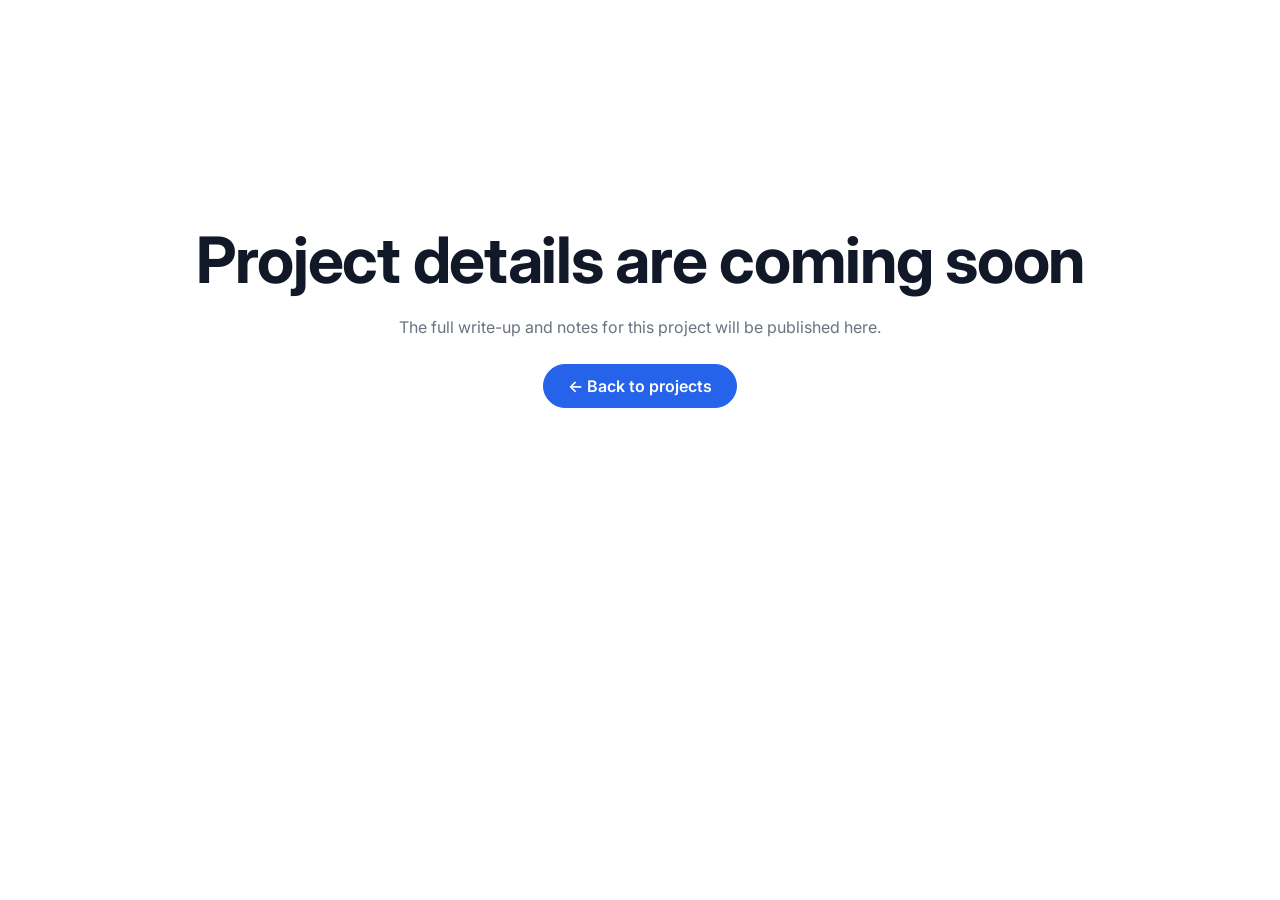
==== public/project.html @ eb695e6f "Phase 0 and 1: data contract, seed content, public homepage" ====
<!DOCTYPE html>
<html lang="en">
<head>
  <meta charset="utf-8">
  <meta name="viewport" content="width=device-width, initial-scale=1">
  <title>Project — Mohaiminul Hassan Sharukh</title>
  <meta name="robots" content="noindex">
  <link rel="icon" href="assets/favicon.svg" type="image/svg+xml">
  <link rel="preconnect" href="https://fonts.googleapis.com">
  <link rel="preconnect" href="https://fonts.gstatic.com" crossorigin>
  <link href="https://fonts.googleapis.com/css2?family=Inter:wght@400;500;600;700&display=swap" rel="stylesheet">
  <link rel="stylesheet" href="style.css">
</head>
<body>
  <main class="stub">
    <div>
      <h1>Project details are coming soon</h1>
      <p>The full write-up and notes for this project will be published here.</p>
      <a class="btn btn-primary" href="index.html#projects">← Back to projects</a>
    </div>
  </main>
</body>
</html>
---- public/style.css ----
/* ==========================================================================
   Design system + reset + base typography
   Shared by all public pages.
   ========================================================================== */

:root {
  --color-bg:        #ffffff;
  --color-surface:   #f8f9fa;   /* card backgrounds */
  --color-border:    #e5e7eb;
  --color-text:      #111827;
  --color-muted:     #6b7280;   /* 4.8:1 on white; don't go lighter for body text */
  --color-accent:    #2563eb;   /* buttons, links, highlights */
  --color-accent-hover: #1d4ed8;
  --color-pill:      #e8ecf1;   /* tag / skill pills */

  --font-sans: 'Inter', system-ui, -apple-system, 'Segoe UI', sans-serif;
  --font-mono: 'JetBrains Mono', 'Fira Code', ui-monospace, Consolas, monospace;

  --radius-sm: 6px;
  --radius-md: 12px;
  --radius-full: 9999px;

  --shadow-card: 0 1px 3px rgba(0, 0, 0, 0.08), 0 4px 16px rgba(0, 0, 0, 0.04);

  --space-1: 0.25rem;
  --space-2: 0.5rem;
  --space-3: 0.75rem;
  --space-4: 1rem;
  --space-6: 1.5rem;
  --space-8: 2rem;
  --space-12: 3rem;
  --space-16: 4rem;

  --container: 1100px;
  --measure: 70ch;
}

/* ---------- Reset ---------- */

*,
*::before,
*::after {
  box-sizing: border-box;
}

* {
  margin: 0;
}

html {
  -webkit-text-size-adjust: 100%;
  scroll-behavior: smooth;
}

@media (prefers-reduced-motion: reduce) {
  html {
    scroll-behavior: auto;
  }
}

body {
  min-height: 100vh;
  background: var(--color-bg);
  color: var(--color-text);
  font-family: var(--font-sans);
  font-size: 1rem;
  line-height: 1.6;
  -webkit-font-smoothing: antialiased;
}

img,
svg,
video {
  display: block;
  max-width: 100%;
  height: auto;
}

input,
button,
textarea,
select {
  font: inherit;
  color: inherit;
}

button {
  cursor: pointer;
}

/* ---------- Typography ---------- */

h1, h2, h3, h4 {
  line-height: 1.2;
  font-weight: 700;
  letter-spacing: -0.02em;
}

h1 { font-size: clamp(2.25rem, 5vw + 1rem, 4rem); }
h2 { font-size: clamp(1.5rem, 2vw + 1rem, 2.25rem); }
h3 { font-size: 1.25rem; }
h4 { font-size: 1.05rem; }

p + p {
  margin-top: var(--space-4);
}

a {
  color: var(--color-accent);
  text-decoration: none;
}

a:hover {
  color: var(--color-accent-hover);
  text-decoration: underline;
}

code,
kbd,
pre {
  font-family: var(--font-mono);
  font-size: 0.9em;
}

:focus-visible {
  outline: 2px solid var(--color-accent);
  outline-offset: 2px;
}

::selection {
  background: rgba(37, 99, 235, 0.2);
}

/* ---------- Layout helpers ---------- */

.container {
  width: min(100% - 2rem, var(--container));
  margin-inline: auto;
}

.visually-hidden {
  position: absolute;
  width: 1px;
  height: 1px;
  margin: -1px;
  padding: 0;
  overflow: hidden;
  clip: rect(0, 0, 0, 0);
  white-space: nowrap;
  border: 0;
}

.skip-link {
  position: absolute;
  left: var(--space-4);
  top: -3rem;
  padding: var(--space-2) var(--space-4);
  background: var(--color-accent);
  color: #fff;
  border-radius: var(--radius-sm);
  z-index: 100;
}

.skip-link:focus {
  top: var(--space-4);
  color: #fff;
  text-decoration: none;
}

/* ==========================================================================
   Site header / nav
   ========================================================================== */

html {
  scroll-padding-top: 4.5rem;
}

.site-header {
  position: sticky;
  top: 0;
  z-index: 50;
  background: rgba(255, 255, 255, 0.92);
  backdrop-filter: saturate(180%) blur(8px);
  border-bottom: 1px solid var(--color-border);
}

.site-header .container {
  display: flex;
  align-items: center;
  justify-content: space-between;
  gap: var(--space-4);
  min-height: 3.5rem;
}

.brand {
  display: inline-flex;
  align-items: center;
  min-height: 44px;
  font-weight: 700;
  letter-spacing: -0.02em;
  white-space: nowrap;
  color: var(--color-text);
}

.brand:hover {
  color: var(--color-text);
  text-decoration: none;
}

.nav-list {
  display: flex;
  gap: var(--space-1);
  padding: 0;
  list-style: none;
}

.nav-list a {
  display: inline-flex;
  align-items: center;
  min-height: 44px;
  padding-inline: var(--space-3);
  border-radius: var(--radius-sm);
  color: var(--color-muted);
  font-size: 0.95rem;
  font-weight: 500;
}

.nav-list a:hover {
  color: var(--color-text);
  background: var(--color-surface);
  text-decoration: none;
}

@media (max-width: 480px) {
  .brand-full { display: none; }
  .nav-list a { padding-inline: var(--space-2); font-size: 0.9rem; }
}

@media (min-width: 481px) {
  .brand-short { display: none; }
}

/* ==========================================================================
   Buttons
   ========================================================================== */

.btn {
  display: inline-flex;
  align-items: center;
  justify-content: center;
  gap: var(--space-2);
  min-height: 44px;
  padding: var(--space-2) var(--space-6);
  border: 1px solid var(--color-border);
  border-radius: var(--radius-full);
  background: var(--color-bg);
  color: var(--color-text);
  font-weight: 600;
  line-height: 1.2;
  transition: background-color 0.2s ease, border-color 0.2s ease;
}

.btn:hover {
  background: var(--color-surface);
  border-color: #cbd0d8;
  color: var(--color-text);
  text-decoration: none;
}

.btn-primary {
  background: var(--color-accent);
  border-color: var(--color-accent);
  color: #fff;
}

.btn-primary:hover {
  background: var(--color-accent-hover);
  border-color: var(--color-accent-hover);
  color: #fff;
}

.btn-icon {
  width: 44px;
  padding: 0;
}

.btn-icon img {
  width: 20px;
  height: 20px;
}

/* ==========================================================================
   Hero
   ========================================================================== */

.hero {
  display: flex;
  align-items: center;
  min-height: 100vh;
  min-height: 100svh;
  padding-block: var(--space-16);
  background: linear-gradient(120deg, #eff6ff, #f5f3ff, #ecfeff, #eff6ff);
  background-size: 300% 300%;
  animation: hero-gradient 18s ease-in-out infinite alternate;
}

.hero-eyebrow {
  margin-bottom: var(--space-3);
  color: var(--color-accent);
  font-weight: 600;
}

.hero h1 {
  max-width: 18ch;
}

.hero-role {
  margin-top: var(--space-3);
  font-size: clamp(1.25rem, 1.5vw + 1rem, 1.75rem);
  font-weight: 600;
}

.tagline {
  display: grid;
  max-width: 40ch;
  margin-top: var(--space-4);
  color: var(--color-muted);
  font-size: 1.125rem;
}

.tagline-item {
  grid-area: 1 / 1;
}

.tagline-item:nth-child(1) { animation: tagline-a 10s ease-in-out infinite; }
.tagline-item:nth-child(2) { animation: tagline-b 10s ease-in-out infinite; }

.hero-actions {
  display: flex;
  flex-wrap: wrap;
  gap: var(--space-3);
  margin-top: var(--space-8);
}

@keyframes hero-gradient {
  from { background-position: 0% 50%; }
  to   { background-position: 100% 50%; }
}

@keyframes tagline-a {
  0%, 42%   { opacity: 1; }
  50%, 92%  { opacity: 0; }
  100%      { opacity: 1; }
}

@keyframes tagline-b {
  0%, 42%   { opacity: 0; }
  50%, 92%  { opacity: 1; }
  100%      { opacity: 0; }
}

/* ==========================================================================
   Sections
   ========================================================================== */

.section {
  padding-block: var(--space-16);
}

.section-alt {
  background: var(--color-surface);
  border-block: 1px solid var(--color-border);
}

.section-head {
  margin-bottom: var(--space-8);
}

.section-head p {
  margin-top: var(--space-2);
  color: var(--color-muted);
}

/* ---------- About ---------- */

.about-grid {
  display: grid;
  gap: var(--space-8);
  align-items: center;
}

@media (min-width: 768px) {
  .about-grid {
    grid-template-columns: auto 1fr;
    gap: var(--space-12);
  }
}

.avatar {
  display: grid;
  place-items: center;
  width: 160px;
  height: 160px;
  border-radius: var(--radius-full);
  background: linear-gradient(135deg, var(--color-accent), #7c3aed);
  color: #fff;
  font-size: 3rem;
  font-weight: 700;
  letter-spacing: -0.02em;
  user-select: none;
}

.about-text p {
  max-width: var(--measure);
}

.chips {
  display: flex;
  flex-wrap: wrap;
  gap: var(--space-2);
  margin-top: var(--space-6);
  padding: 0;
  list-style: none;
}

.chip {
  padding: var(--space-1) var(--space-3);
  border: 1px solid var(--color-border);
  border-radius: var(--radius-full);
  background: var(--color-surface);
  font-size: 0.9rem;
  font-weight: 500;
}

/* ---------- Pills ---------- */

.pills {
  display: flex;
  flex-wrap: wrap;
  gap: var(--space-2);
  padding: 0;
  list-style: none;
}

.pill {
  padding: 0.15rem var(--space-3);
  border-radius: var(--radius-full);
  background: var(--color-pill);
  color: var(--color-text);
  font-family: var(--font-mono);
  font-size: 0.8rem;
}

/* ---------- Projects ---------- */

.project-grid {
  display: grid;
  gap: var(--space-6);
  grid-template-columns: repeat(auto-fill, minmax(min(100%, 320px), 1fr));
}

.card {
  position: relative;
  display: flex;
  flex-direction: column;
  gap: var(--space-4);
  padding: var(--space-6);
  border: 1px solid var(--color-border);
  border-radius: var(--radius-md);
  background: var(--color-surface);
  box-shadow: var(--shadow-card);
  transition: transform 0.2s ease, box-shadow 0.2s ease;
}

.card:hover,
.card:focus-within {
  transform: translateY(-4px);
  box-shadow: 0 8px 32px rgba(0, 0, 0, 0.10);
}

.card-title {
  padding-right: 5.5rem; /* room for the featured badge */
  font-size: 1.2rem;
}

.card-title a {
  color: var(--color-text);
}

.card-title a:hover {
  color: var(--color-accent);
  text-decoration: none;
}

/* Stretched link: the whole card is clickable without nesting anchors. */
.card-title a::after {
  content: "";
  position: absolute;
  inset: 0;
  border-radius: var(--radius-md);
}

.card-title a:focus-visible {
  outline: none;
}

.card-title a:focus-visible::after {
  outline: 2px solid var(--color-accent);
  outline-offset: 2px;
}

.badge {
  position: absolute;
  top: var(--space-4);
  right: var(--space-4);
  padding: 0.1rem var(--space-3);
  border-radius: var(--radius-full);
  background: #fef3c7;
  color: #78350f;
  font-size: 0.75rem;
  font-weight: 600;
}

.card-summary {
  color: var(--color-muted);
}

.card-highlights {
  display: grid;
  gap: var(--space-2);
  padding-left: 1.1rem;
  font-size: 0.95rem;
}

.card-links {
  display: flex;
  flex-wrap: wrap;
  gap: var(--space-4);
  margin-top: auto;
}

.card-links a {
  position: relative;
  z-index: 1;
  display: inline-flex;
  align-items: center;
  min-height: 44px;
  font-weight: 600;
}

/* Language bar: bar is decorative, the legend carries the text labels. */
.lang-bar {
  display: flex;
  height: 8px;
  overflow: hidden;
  border-radius: var(--radius-full);
  background: var(--color-border);
}

.lang-seg {
  display: block;
  height: 100%;
}

.lang-legend {
  display: flex;
  flex-wrap: wrap;
  gap: var(--space-1) var(--space-4);
  margin-top: var(--space-2);
  padding: 0;
  list-style: none;
  color: var(--color-muted);
  font-size: 0.85rem;
}

.lang-legend li {
  display: inline-flex;
  align-items: center;
  gap: var(--space-2);
}

.lang-dot {
  width: 10px;
  height: 10px;
  border-radius: var(--radius-full);
}

/* Loading skeleton, empty and error states */
.skeleton {
  min-height: 260px;
  border-radius: var(--radius-md);
  background: linear-gradient(90deg, var(--color-surface) 25%, #eceef1 50%, var(--color-surface) 75%);
  background-size: 200% 100%;
  border: 1px solid var(--color-border);
  animation: shimmer 1.4s linear infinite;
}

@keyframes shimmer {
  from { background-position: 200% 0; }
  to   { background-position: -200% 0; }
}

.state-box {
  display: grid;
  justify-items: center;
  gap: var(--space-4);
  padding: var(--space-12) var(--space-4);
  border: 1px dashed var(--color-border);
  border-radius: var(--radius-md);
  background: var(--color-surface);
  color: var(--color-muted);
  text-align: center;
}

/* ---------- Skills ---------- */

.skills {
  display: grid;
  gap: var(--space-4);
}

.skill-row {
  display: grid;
  gap: var(--space-2);
}

.skill-row dt {
  font-weight: 600;
}

.skill-row .pill {
  font-family: var(--font-sans);
  font-size: 0.9rem;
  padding: var(--space-1) var(--space-3);
}

@media (min-width: 768px) {
  .skill-row {
    grid-template-columns: 11rem 1fr;
    align-items: start;
    gap: var(--space-6);
    padding-block: var(--space-3);
    border-bottom: 1px solid var(--color-border);
  }
}

/* ---------- Contact ---------- */

.contact {
  text-align: center;
}

.contact p {
  max-width: 50ch;
  margin-inline: auto;
  color: var(--color-muted);
}

.contact-email {
  display: inline-flex;
  align-items: center;
  min-height: 44px;
  margin-top: var(--space-6);
  font-size: clamp(1.25rem, 2vw + 0.75rem, 1.75rem);
  font-weight: 700;
  overflow-wrap: anywhere;
}

.contact-social {
  display: flex;
  justify-content: center;
  gap: var(--space-3);
  margin-top: var(--space-6);
}

/* ---------- Footer ---------- */

.site-footer {
  padding-block: var(--space-8);
  border-top: 1px solid var(--color-border);
  color: var(--color-muted);
  font-size: 0.9rem;
  text-align: center;
}

/* ==========================================================================
   Scroll fade-in (gated by .js on <html> so content shows if JS fails)
   ========================================================================== */

.js .reveal {
  opacity: 0;
  transform: translateY(20px);
  transition: opacity 0.5s ease, transform 0.5s ease;
}

.js .reveal.visible {
  opacity: 1;
  transform: none;
}

/* ==========================================================================
   Reduced motion: no gradient, rotation, fade, lift or shimmer
   ========================================================================== */

@media (prefers-reduced-motion: reduce) {
  .hero { animation: none; }
  .tagline-item:nth-child(1),
  .tagline-item:nth-child(2) { animation: none; }
  .tagline-item:nth-child(2) { opacity: 0; }
  .js .reveal { opacity: 1; transform: none; transition: none; }
  .card { transition: none; }
  .card:hover,
  .card:focus-within { transform: none; }
  .skeleton { animation: none; }
}

/* ==========================================================================
   Stub pages
   ========================================================================== */

.stub {
  display: grid;
  place-items: center;
  min-height: 70vh;
  padding: var(--space-16) var(--space-4);
  text-align: center;
}

.stub p {
  margin-block: var(--space-4) var(--space-6);
  color: var(--color-muted);
}
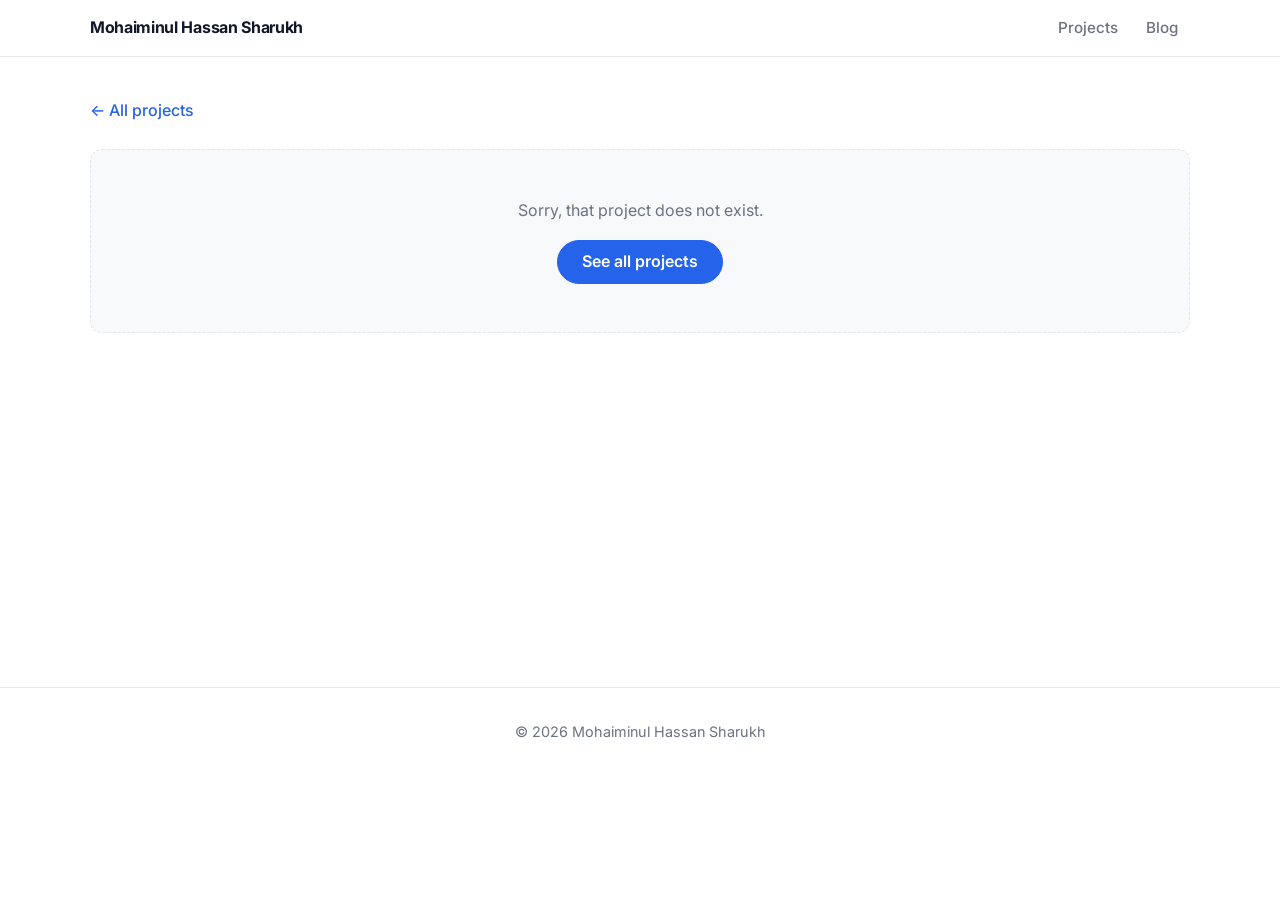
==== commit 98ad116a: "Phase 2: blog, project detail, post pages, shared content layer, 404" ====
--- a/public/project.html
+++ b/public/project.html
@@ -4,20 +4,52 @@
   <meta charset="utf-8">
   <meta name="viewport" content="width=device-width, initial-scale=1">
   <title>Project — Mohaiminul Hassan Sharukh</title>
-  <meta name="robots" content="noindex">
+  <meta name="description" content="Project details and engineering notes by Mohaiminul Hassan Sharukh.">
+  <meta property="og:type" content="article">
+  <meta property="og:title" content="Project — Mohaiminul Hassan Sharukh">
+  <meta property="og:description" content="Project details and engineering notes by Mohaiminul Hassan Sharukh.">
+  <meta name="theme-color" content="#ffffff">
   <link rel="icon" href="assets/favicon.svg" type="image/svg+xml">
   <link rel="preconnect" href="https://fonts.googleapis.com">
   <link rel="preconnect" href="https://fonts.gstatic.com" crossorigin>
   <link href="https://fonts.googleapis.com/css2?family=Inter:wght@400;500;600;700&display=swap" rel="stylesheet">
   <link rel="stylesheet" href="style.css">
+  <script src="lib/purify.min.js" defer></script>
+  <script src="lib/marked.min.js" defer></script>
+  <script src="content.js" defer></script>
+  <script src="project.js" defer></script>
 </head>
 <body>
-  <main class="stub">
-    <div>
-      <h1>Project details are coming soon</h1>
-      <p>The full write-up and notes for this project will be published here.</p>
-      <a class="btn btn-primary" href="index.html#projects">← Back to projects</a>
+  <a class="skip-link" href="#main">Skip to main content</a>
+
+  <header class="site-header">
+    <div class="container">
+      <a class="brand" href="index.html" aria-label="Mohaiminul Hassan Sharukh, home">
+        <span class="brand-full">Mohaiminul Hassan Sharukh</span>
+        <span class="brand-short" aria-hidden="true">MS</span>
+      </a>
+      <nav aria-label="Primary">
+        <ul class="nav-list">
+          <li><a href="index.html#projects">Projects</a></li>
+          <li><a href="blog.html">Blog</a></li>
+        </ul>
+      </nav>
+    </div>
+  </header>
+
+  <main id="main" class="page">
+    <div class="container">
+      <a class="back-link" href="index.html#projects">← All projects</a>
+      <div id="project-root" aria-live="polite" aria-busy="true">
+        <noscript><p class="state-box">This page needs JavaScript to load.</p></noscript>
+      </div>
     </div>
   </main>
+
+  <footer class="site-footer">
+    <div class="container">
+      <p>© 2026 Mohaiminul Hassan Sharukh</p>
+    </div>
+  </footer>
 </body>
 </html>
--- a/public/style.css
+++ b/public/style.css
@@ -186,6 +186,7 @@
 
 .site-header .container {
   display: flex;
+  flex-wrap: wrap;
   align-items: center;
   justify-content: space-between;
   gap: var(--space-4);
@@ -225,7 +226,8 @@
   font-weight: 500;
 }
 
-.nav-list a:hover {
+.nav-list a:hover,
+.nav-list a[aria-current="page"] {
   color: var(--color-text);
   background: var(--color-surface);
   text-decoration: none;
@@ -233,7 +235,9 @@
 
 @media (max-width: 480px) {
   .brand-full { display: none; }
-  .nav-list a { padding-inline: var(--space-2); font-size: 0.9rem; }
+  .brand { min-width: 44px; }
+  .nav-list { gap: 0; }
+  .nav-list a { padding-inline: 0.4rem; font-size: 0.85rem; }
 }
 
 @media (min-width: 481px) {
@@ -479,8 +483,11 @@
 }
 
 .card-title {
+  font-size: 1.2rem;
+}
+
+.card--featured .card-title {
   padding-right: 5.5rem; /* room for the featured badge */
-  font-size: 1.2rem;
 }
 
 .card-title a {
@@ -666,6 +673,14 @@
   overflow-wrap: anywhere;
 }
 
+.contact-actions {
+  display: flex;
+  flex-wrap: wrap;
+  justify-content: center;
+  gap: var(--space-3);
+  margin-top: var(--space-4);
+}
+
 .contact-social {
   display: flex;
   justify-content: center;
@@ -715,6 +730,199 @@
 }
 
 /* ==========================================================================
+   Inner pages: blog, project detail, post
+   ========================================================================== */
+
+.page {
+  padding-block: var(--space-8) var(--space-16);
+  min-height: 70vh;
+}
+
+.back-link {
+  display: inline-flex;
+  align-items: center;
+  min-height: 44px;
+  margin-bottom: var(--space-4);
+  font-weight: 500;
+}
+
+.page-header {
+  display: grid;
+  gap: var(--space-3);
+  margin-bottom: var(--space-8);
+}
+
+.page-header h1 {
+  font-size: clamp(1.75rem, 3vw + 1rem, 2.75rem);
+  max-width: 28ch;
+}
+
+.lead {
+  max-width: var(--measure);
+  color: var(--color-muted);
+  font-size: 1.125rem;
+}
+
+.meta {
+  color: var(--color-muted);
+  font-size: 0.9rem;
+}
+
+.detail-links {
+  display: flex;
+  flex-wrap: wrap;
+  gap: var(--space-4);
+}
+
+.detail-links a {
+  display: inline-flex;
+  align-items: center;
+  min-height: 44px;
+  font-weight: 600;
+}
+
+.post-list {
+  display: grid;
+  gap: var(--space-6);
+  max-width: 760px;
+}
+
+.skeleton-short {
+  min-height: 120px;
+}
+
+/* Hash-driven tabs */
+.tabs {
+  display: flex;
+  gap: var(--space-1);
+  margin-bottom: var(--space-8);
+  border-bottom: 1px solid var(--color-border);
+}
+
+.tab {
+  display: inline-flex;
+  align-items: center;
+  min-height: 44px;
+  padding-inline: var(--space-4);
+  margin-bottom: -1px;
+  border-bottom: 2px solid transparent;
+  color: var(--color-muted);
+  font-weight: 600;
+}
+
+.tab:hover {
+  color: var(--color-text);
+  text-decoration: none;
+}
+
+.tab[aria-current="page"] {
+  border-bottom-color: var(--color-accent);
+  color: var(--color-text);
+}
+
+.panel[hidden] {
+  display: none;
+}
+
+.detail-section {
+  margin-top: var(--space-8);
+}
+
+.detail-section h2 {
+  margin-bottom: var(--space-3);
+  font-size: 1.25rem;
+}
+
+/* ---------- Rendered markdown ---------- */
+
+.prose {
+  max-width: var(--measure);
+  overflow-wrap: break-word;
+}
+
+.prose > * + * {
+  margin-top: var(--space-4);
+}
+
+.prose > p + p {
+  margin-top: var(--space-4);
+}
+
+.prose h1,
+.prose h2,
+.prose h3,
+.prose h4 {
+  margin-top: var(--space-8);
+}
+
+.prose h1 { font-size: 1.75rem; }
+.prose h2 { font-size: 1.5rem; }
+.prose h3 { font-size: 1.25rem; }
+
+.prose ul,
+.prose ol {
+  padding-left: 1.5rem;
+}
+
+.prose li + li {
+  margin-top: var(--space-1);
+}
+
+.prose a {
+  text-decoration: underline;
+  text-underline-offset: 2px;
+}
+
+.prose code {
+  padding: 0.1em 0.35em;
+  border-radius: var(--radius-sm);
+  background: var(--color-pill);
+}
+
+.prose pre {
+  padding: var(--space-4);
+  overflow-x: auto;
+  border-radius: var(--radius-md);
+  background: #0f172a;
+  color: #e2e8f0;
+  line-height: 1.5;
+}
+
+.prose pre code {
+  padding: 0;
+  background: none;
+  color: inherit;
+}
+
+.prose blockquote {
+  padding-left: var(--space-4);
+  border-left: 4px solid var(--color-border);
+  color: var(--color-muted);
+}
+
+.prose img {
+  border-radius: var(--radius-sm);
+}
+
+.prose table {
+  display: block;
+  overflow-x: auto;
+  border-collapse: collapse;
+}
+
+.prose th,
+.prose td {
+  padding: var(--space-2) var(--space-3);
+  border: 1px solid var(--color-border);
+  text-align: left;
+}
+
+.prose hr {
+  border: 0;
+  border-top: 1px solid var(--color-border);
+}
+
+/* ==========================================================================
    Stub pages
    ========================================================================== */
 
